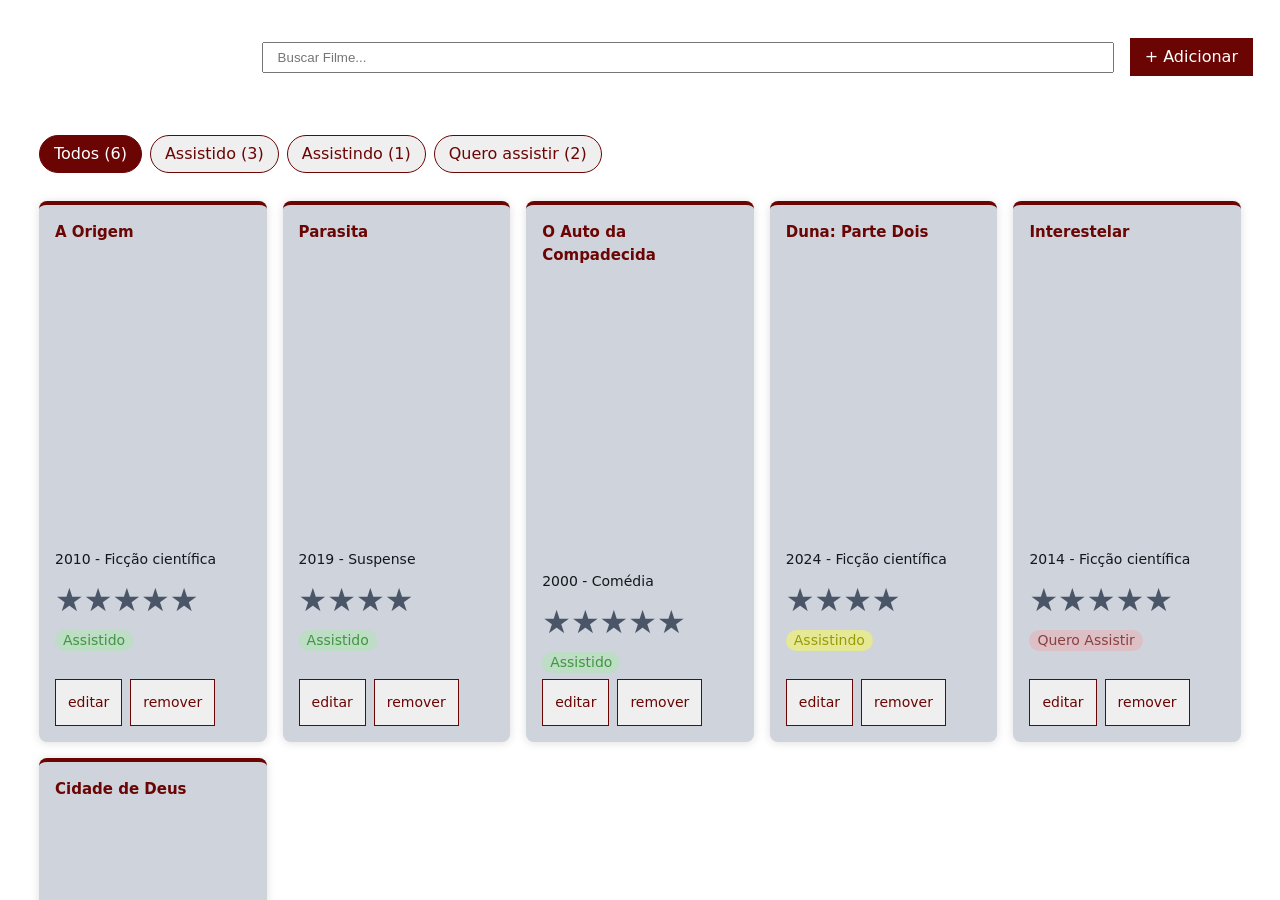
==== index.html @ fe873d25 "Add index.html" ====
<!DOCTYPE html>
<html>
<head>
  <meta charset="utf-8">
  <meta http-equiv="refresh" content="0; url=./aula1/index.html">
  <link rel="canonical" href="./aula1/index.html">
</head>
<body>
  <p>Redirecionando... se não for automático, <a href="./aula1/index.html">clique aqui</a>.</p>
</body>
</html>
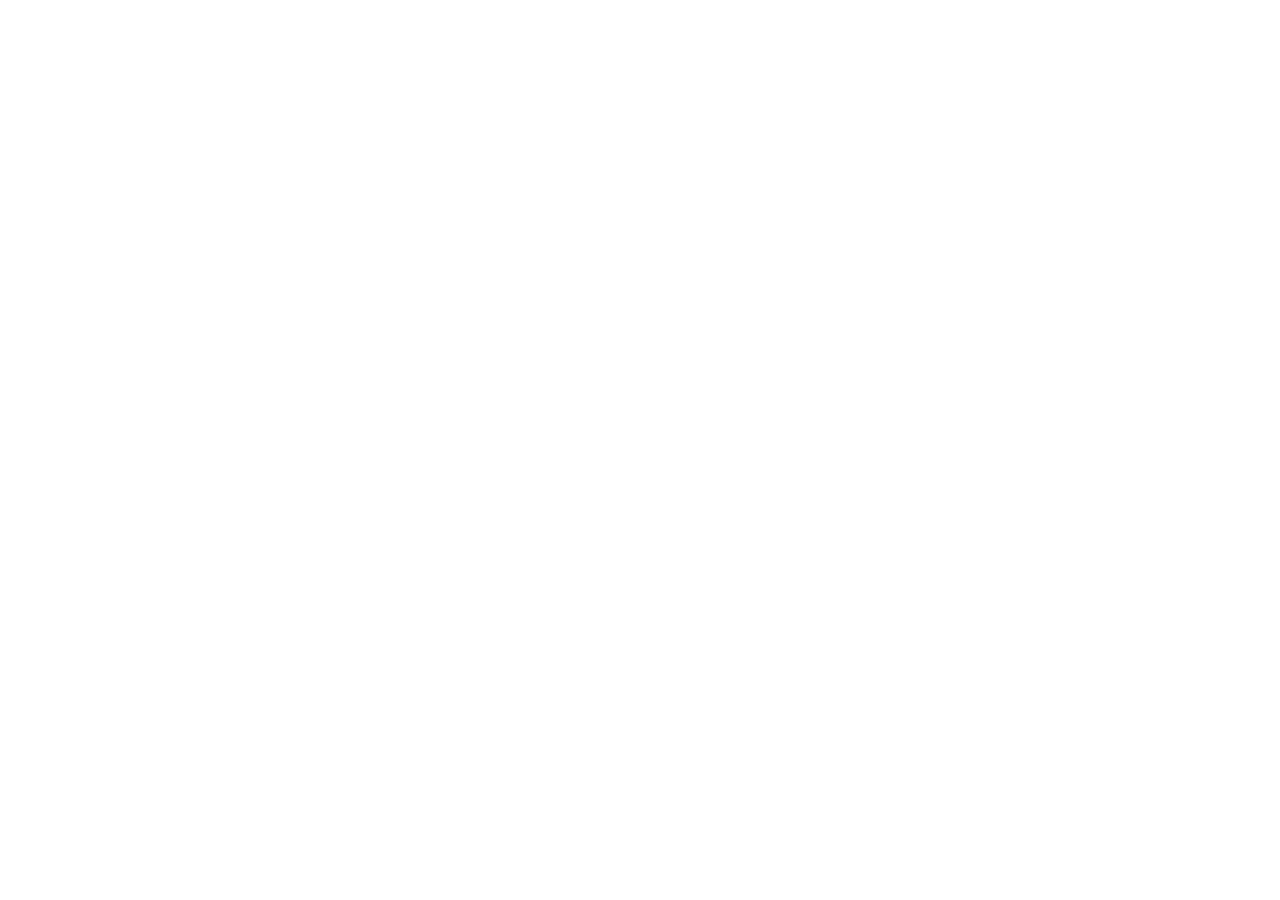
==== commit 2ed9a24e: "subindo react para o github-pages/²" ====
--- a/index.html
+++ b/index.html
@@ -2,10 +2,10 @@
 <html>
 <head>
   <meta charset="utf-8">
-  <meta http-equiv="refresh" content="0; url=./aula1/index.html">
-  <link rel="canonical" href="./aula1/index.html">
+  <meta http-equiv="refresh" content="0; url=./frontend/index.html">
+  <link rel="canonical" href="./frontend/index.html">
 </head>
 <body>
-  <p>Redirecionando... se não for automático, <a href="./aula1/index.html">clique aqui</a>.</p>
+  <p>Redirecionando... se não for automático, <a href="./frontentd/index.html">clique aqui</a>.</p>
 </body>
 </html>
